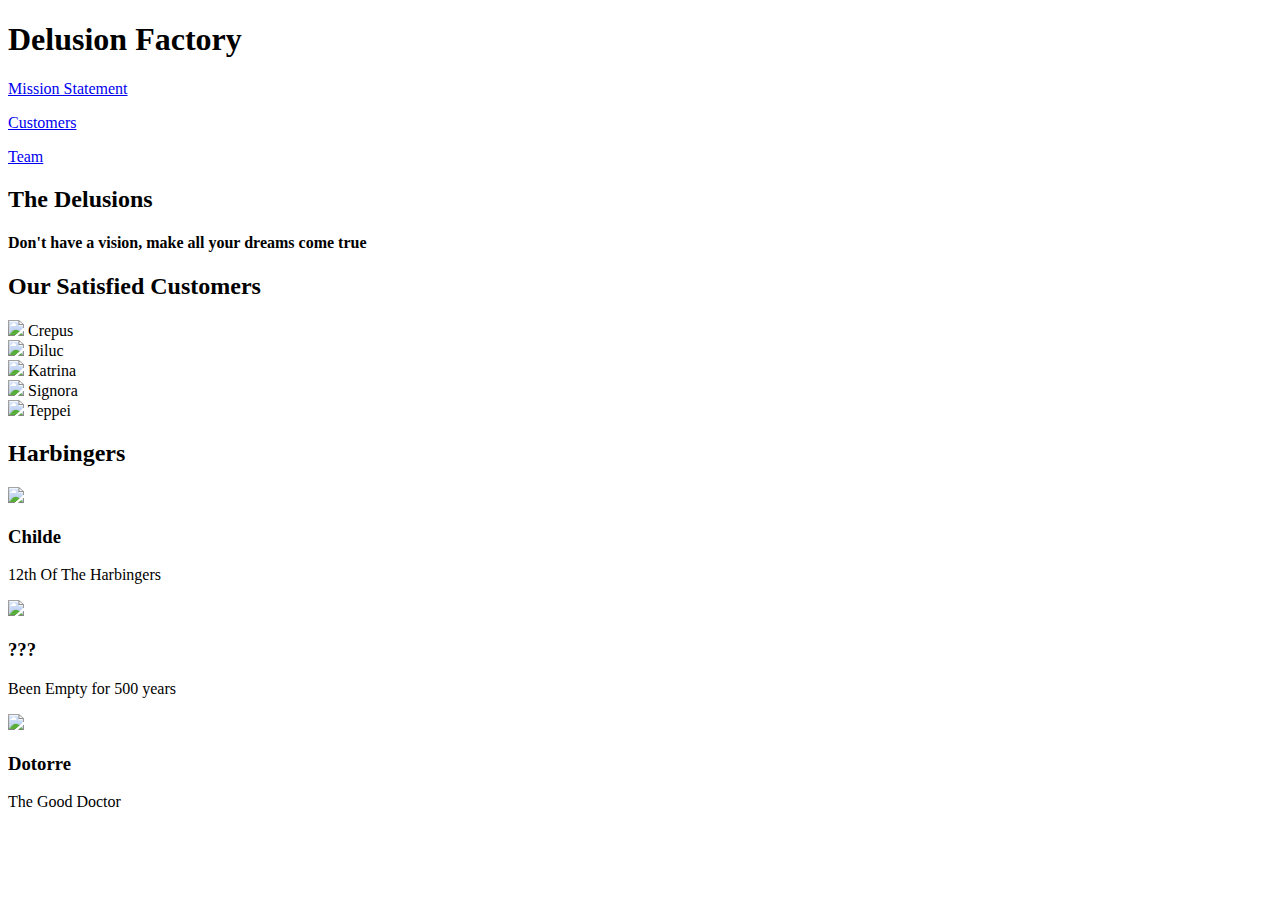
==== factory.html @ c09f87bf "Create factory.html" ====
<!DOCTYPE html>
<html>
  <head>
    <title>Delusion Factory</title>
    <link rel="stylesheet" href="factory.css">
    <link href="https://fonts.googleapis.com/css2?family=Playfair+Display&family=Roboto+Mono&family=Roboto:wght@500&display=swap" rel="stylesheet">
  </head>
  <body>
    <div class="header">
      <h1>Delusion Factory</h1>
      <div class="nav">
        <p><a href="#mission">Mission Statement</a></p>
        <p><a href="#products">Customers</a></p>
        <p><a href="#harbinger-container">Team</a></p>
      </div>
    </div>
  </body>
    <div class="main">
      <div id="mission">
        <div class="content">
          <h2>The Delusions</h2>
          <h4>Don't have a vision, make all your dreams come true</h4>
        </div>
      </div>
      <div id="products">
        
        <h2>Our Satisfied Customers</h2>
        <div class="content">
          <div class="customer">
            <img src="crepus.png">
            <span>Crepus</span>
          </div>
          <div class="customer">
            <img src="diluc.png">
            <span>Diluc</span>
          </div>
          <div class="customer">
            <img src="katrina.png">
            <span>Katrina</span>
          </div>
          <div class="customer">
            <img src="signora.png">
            <span>Signora</span>
          </div>
          <div class="customer">
            <img src=teppei.png>
            <span>Teppei</span>
          </div>
        </div>
      </div>
      <div id="harbinger-container">
          <h2>Harbingers</h2>
          <div class="fatui">
            <div class="member">
              <img src="childe.png">
              <h3>Childe</h3>
              <p>12th Of The Harbingers</p>
            </div>
            <div class="member">
              <img src="scara.png">
              <h3>???</h3>
              <p>Been Empty for 500 years</p>
            </div>
            <div class="member">
              <img src="dotorre.png">
              <h3>Dotorre</h3>
              <p>The Good Doctor</p>
            </div>
          </div>
      </div>
    </div>
</html>
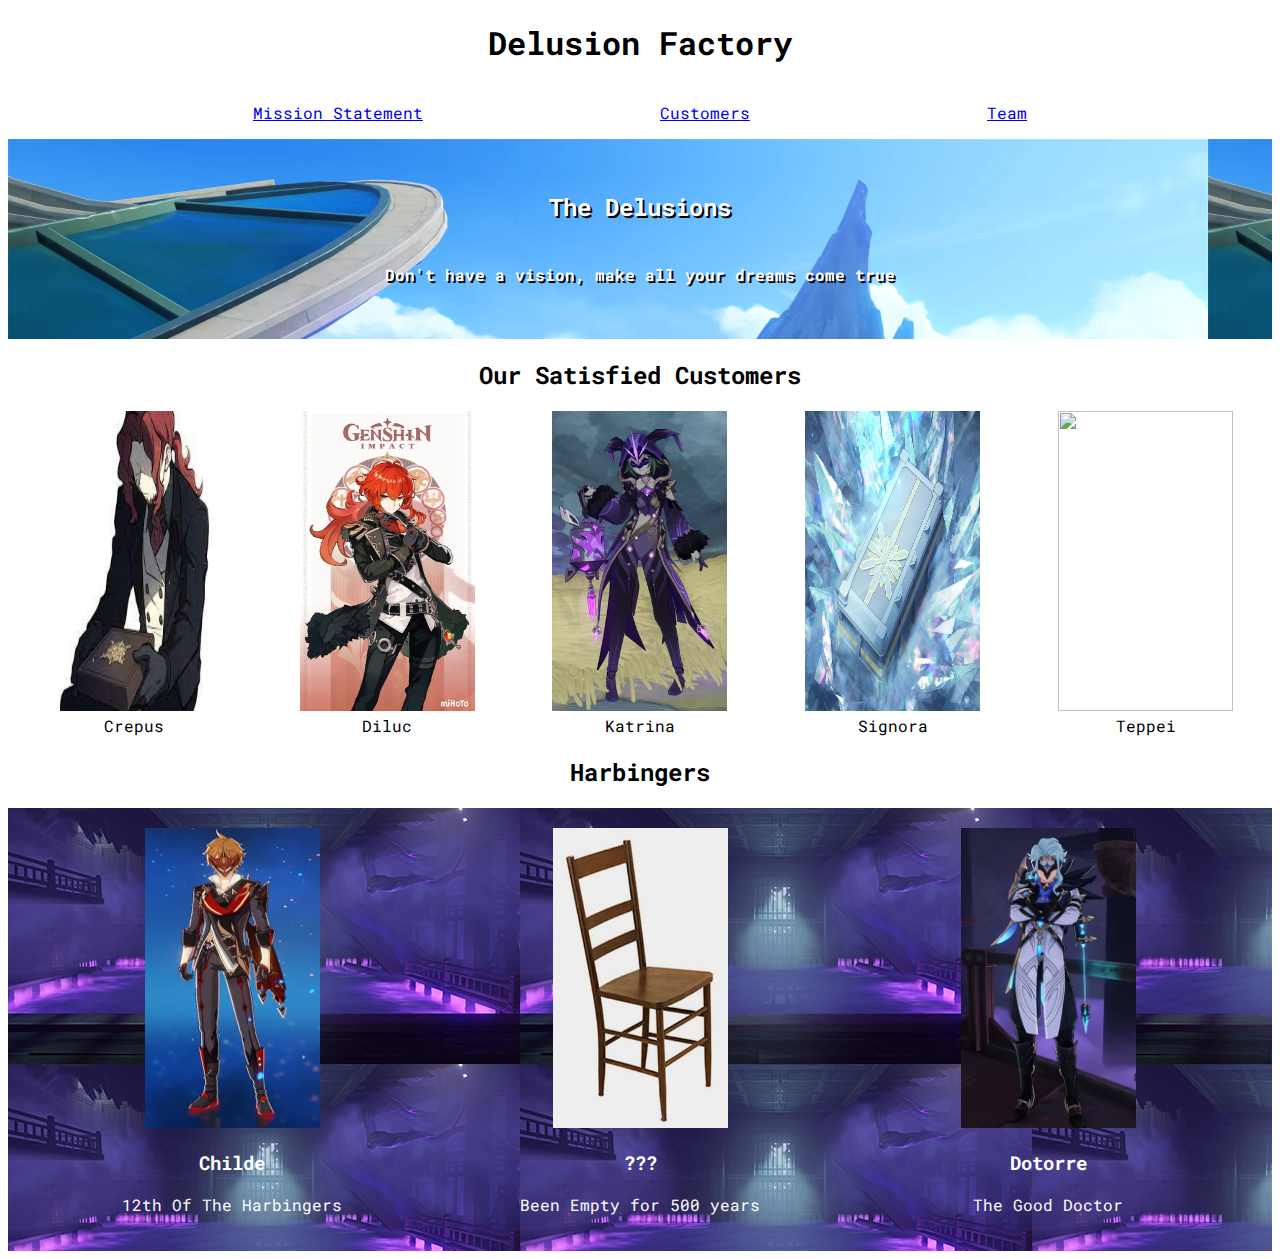
==== commit ebd1e7fe: "Update factory.html" ====
--- a/factory.html
+++ b/factory.html
@@ -27,19 +27,19 @@
         <h2>Our Satisfied Customers</h2>
         <div class="content">
           <div class="customer">
-            <img src="crepus.png">
+            <img src="factory/crepus.png">
             <span>Crepus</span>
           </div>
           <div class="customer">
-            <img src="diluc.png">
+            <img src="factory/diluc.png">
             <span>Diluc</span>
           </div>
           <div class="customer">
-            <img src="katrina.png">
+            <img src="factory/katrina.png">
             <span>Katrina</span>
           </div>
           <div class="customer">
-            <img src="signora.png">
+            <img src="factory/signora.png">
             <span>Signora</span>
           </div>
           <div class="customer">
@@ -52,17 +52,17 @@
           <h2>Harbingers</h2>
           <div class="fatui">
             <div class="member">
-              <img src="childe.png">
+              <img src="factory/childe.png">
               <h3>Childe</h3>
               <p>12th Of The Harbingers</p>
             </div>
             <div class="member">
-              <img src="scara.png">
+              <img src="factory/scara.png">
               <h3>???</h3>
               <p>Been Empty for 500 years</p>
             </div>
             <div class="member">
-              <img src="dotorre.png">
+              <img src="factory/dotorre.png">
               <h3>Dotorre</h3>
               <p>The Good Doctor</p>
             </div>
--- a/factory.css
+++ b/factory.css
@@ -0,0 +1,65 @@
+body {
+  text-align: center;
+  font-family: 'Roboto Mono', sans-serif;
+}
+
+/* Header Section */
+.nav {
+  display: flex;
+  justify-content: space-around;
+  margin: 0 10%;
+}
+
+/* Mission Section */
+#mission {
+  color: white;
+  text-shadow: 2px 2px black;
+}
+
+#mission .content {
+  background-image: url("factory/fontaine.png");
+  display: flex;
+  flex-direction: column;
+  justify-content: center;
+  align-items: center;
+  height: 200px;
+}
+
+
+/* Customer Section */
+#products .content {
+  display: flex;
+  justify-content: space-around;
+  flex-wrap: wrap;
+}
+
+#products .customer {
+  width: 200px;
+}
+
+#products .customer img {
+  height: 300px;
+  width: 175px;
+}
+
+/* Team Section */
+
+#harbinger-container .fatui {
+  padding: 20px;
+  background-image: url("factory/delusion.png");
+  display: flex;
+  justify-content: space-around;
+  align-items: center;
+  flex-wrap: wrap;
+  height: auto;
+}
+
+#harbinger-container .fatui .member {
+  width: 250px;
+  color: white;
+}
+
+#harbinger-container .fatui .member img{
+  height: 300px;
+  width: 175px;
+}
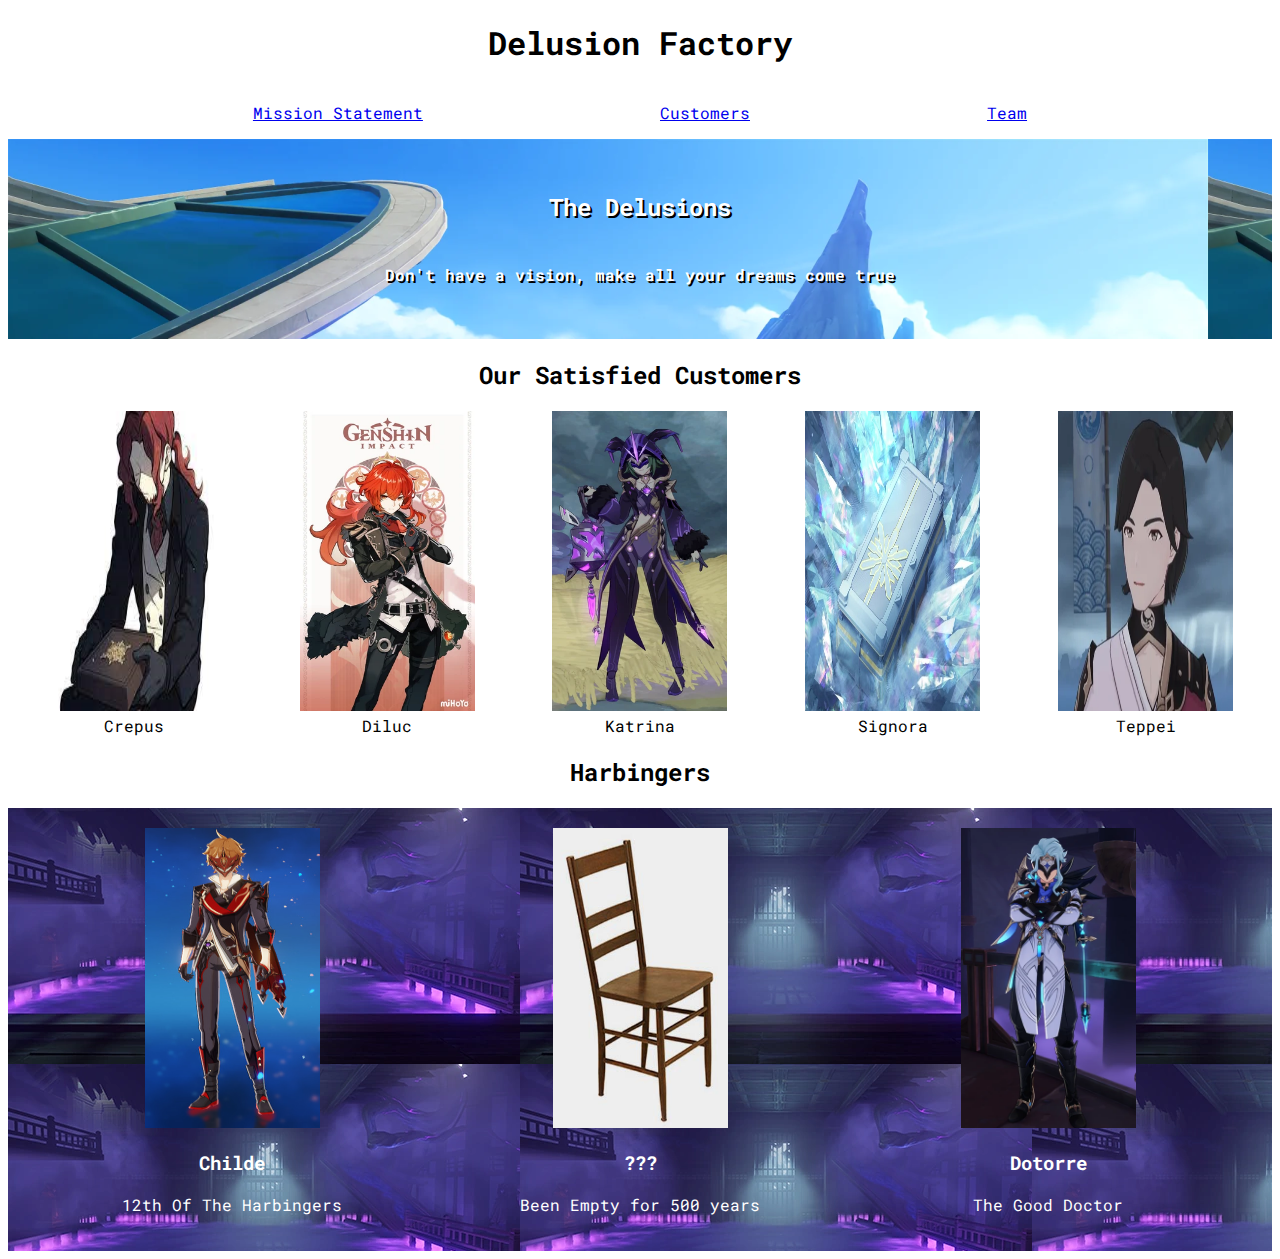
==== commit 937d7370: "Update factory.html" ====
--- a/factory.html
+++ b/factory.html
@@ -43,7 +43,7 @@
             <span>Signora</span>
           </div>
           <div class="customer">
-            <img src=teppei.png>
+            <img src="factory/teppei.png">
             <span>Teppei</span>
           </div>
         </div>
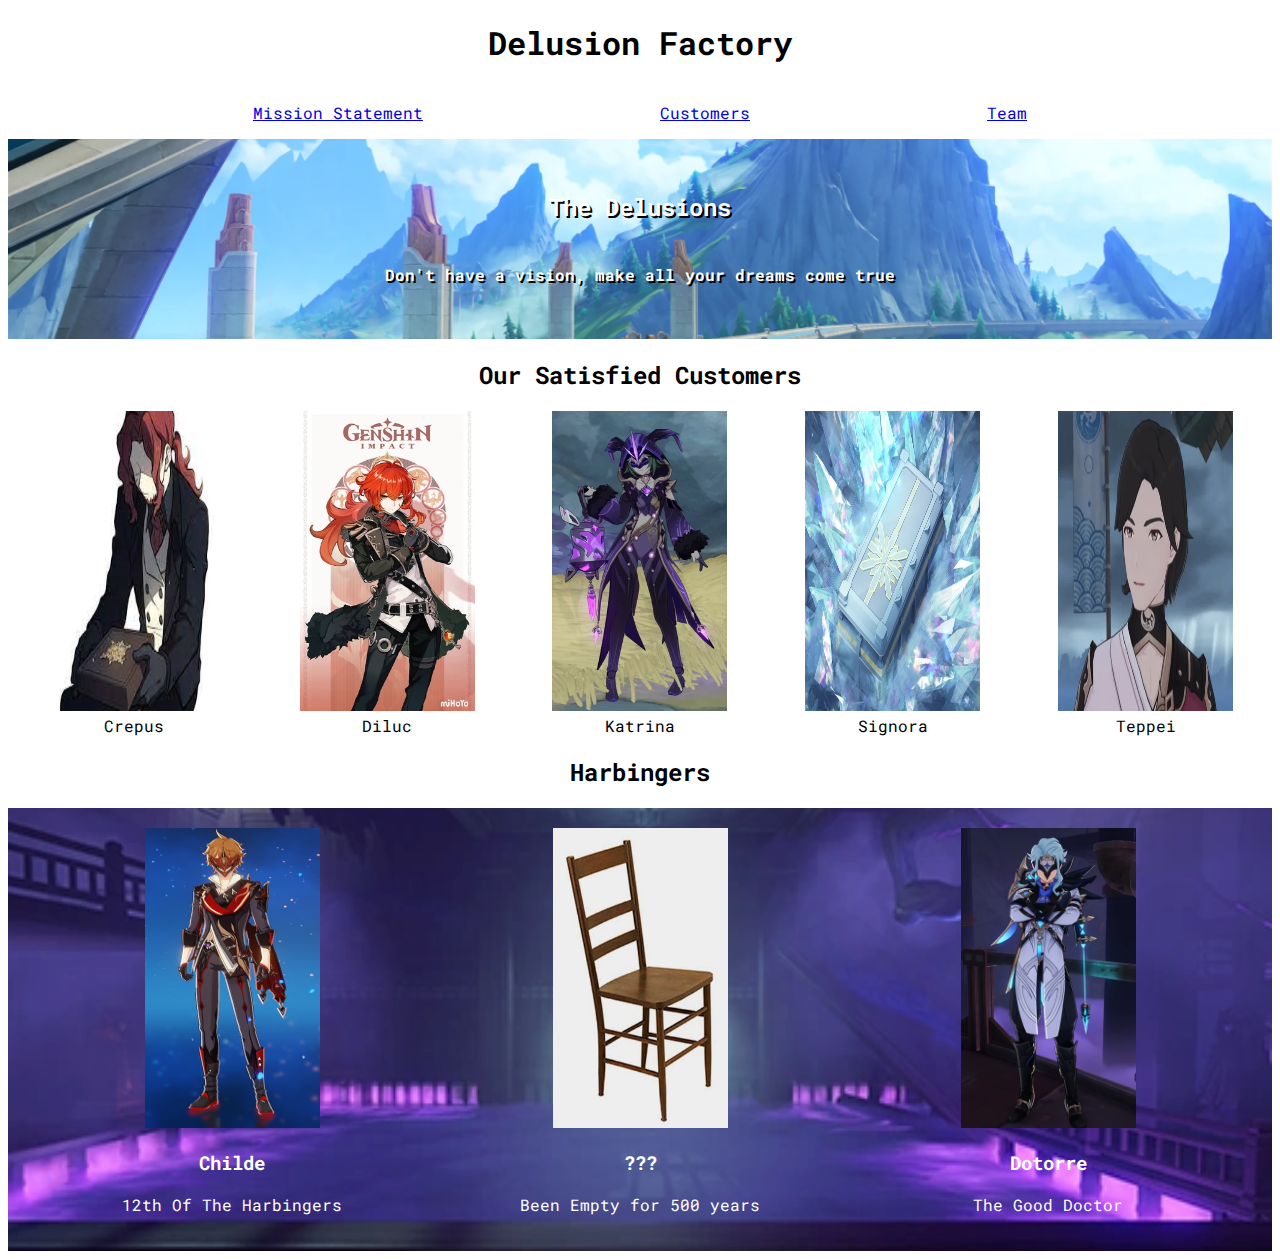
==== commit 8c6a96f5: "Add files via upload" ====
--- a/factory.html
+++ b/factory.html
@@ -1,72 +1,72 @@
-<!DOCTYPE html>
-<html>
-  <head>
-    <title>Delusion Factory</title>
-    <link rel="stylesheet" href="factory.css">
-    <link href="https://fonts.googleapis.com/css2?family=Playfair+Display&family=Roboto+Mono&family=Roboto:wght@500&display=swap" rel="stylesheet">
-  </head>
-  <body>
-    <div class="header">
-      <h1>Delusion Factory</h1>
-      <div class="nav">
-        <p><a href="#mission">Mission Statement</a></p>
-        <p><a href="#products">Customers</a></p>
-        <p><a href="#harbinger-container">Team</a></p>
-      </div>
-    </div>
-  </body>
-    <div class="main">
-      <div id="mission">
-        <div class="content">
-          <h2>The Delusions</h2>
-          <h4>Don't have a vision, make all your dreams come true</h4>
-        </div>
-      </div>
-      <div id="products">
-        
-        <h2>Our Satisfied Customers</h2>
-        <div class="content">
-          <div class="customer">
-            <img src="factory/crepus.png">
-            <span>Crepus</span>
-          </div>
-          <div class="customer">
-            <img src="factory/diluc.png">
-            <span>Diluc</span>
-          </div>
-          <div class="customer">
-            <img src="factory/katrina.png">
-            <span>Katrina</span>
-          </div>
-          <div class="customer">
-            <img src="factory/signora.png">
-            <span>Signora</span>
-          </div>
-          <div class="customer">
-            <img src="factory/teppei.png">
-            <span>Teppei</span>
-          </div>
-        </div>
-      </div>
-      <div id="harbinger-container">
-          <h2>Harbingers</h2>
-          <div class="fatui">
-            <div class="member">
-              <img src="factory/childe.png">
-              <h3>Childe</h3>
-              <p>12th Of The Harbingers</p>
-            </div>
-            <div class="member">
-              <img src="factory/scara.png">
-              <h3>???</h3>
-              <p>Been Empty for 500 years</p>
-            </div>
-            <div class="member">
-              <img src="factory/dotorre.png">
-              <h3>Dotorre</h3>
-              <p>The Good Doctor</p>
-            </div>
-          </div>
-      </div>
-    </div>
-</html>
+<!DOCTYPE html>
+<html>
+  <head>
+    <title>Delusion Factory</title>
+    <link rel="stylesheet" href="factory.css">
+    <link href="https://fonts.googleapis.com/css2?family=Playfair+Display&family=Roboto+Mono&family=Roboto:wght@500&display=swap" rel="stylesheet">
+  </head>
+  <body>
+    <div class="header">
+      <h1>Delusion Factory</h1>
+      <div class="nav">
+        <p><a href="#mission">Mission Statement</a></p>
+        <p><a href="#products">Customers</a></p>
+        <p><a href="#harbinger-container">Team</a></p>
+      </div>
+    </div>
+  </body>
+    <div class="main">
+      <div id="mission">
+        <div class="content">
+          <h2>The Delusions</h2>
+          <h4>Don't have a vision, make all your dreams come true</h4>
+        </div>
+      </div>
+      <div id="products">
+        
+        <h2>Our Satisfied Customers</h2>
+        <div class="content">
+          <div class="customer">
+            <img src="factory/crepus.png">
+            <span>Crepus</span>
+          </div>
+          <div class="customer">
+            <img src="factory/diluc.png">
+            <span>Diluc</span>
+          </div>
+          <div class="customer">
+            <img src="factory/katrina.png">
+            <span>Katrina</span>
+          </div>
+          <div class="customer">
+            <img src="factory/signora.png">
+            <span>Signora</span>
+          </div>
+          <div class="customer">
+            <img src="factory/teppei.png">
+            <span>Teppei</span>
+          </div>
+        </div>
+      </div>
+      <div id="harbinger-container">
+          <h2>Harbingers</h2>
+          <div class="fatui">
+            <div class="member">
+              <img src="factory/childe.png">
+              <h3>Childe</h3>
+              <p>12th Of The Harbingers</p>
+            </div>
+            <div class="member">
+              <img src="factory/scara.png">
+              <h3>???</h3>
+              <p>Been Empty for 500 years</p>
+            </div>
+            <div class="member">
+              <img src="factory/dotorre.png">
+              <h3>Dotorre</h3>
+              <p>The Good Doctor</p>
+            </div>
+          </div>
+      </div>
+    </div>
+</html>--- a/factory.css
+++ b/factory.css
@@ -1,65 +1,72 @@
-body {
-  text-align: center;
-  font-family: 'Roboto Mono', sans-serif;
-}
-
-/* Header Section */
-.nav {
-  display: flex;
-  justify-content: space-around;
-  margin: 0 10%;
-}
-
-/* Mission Section */
-#mission {
-  color: white;
-  text-shadow: 2px 2px black;
-}
-
-#mission .content {
-  background-image: url("factory/fontaine.png");
-  display: flex;
-  flex-direction: column;
-  justify-content: center;
-  align-items: center;
-  height: 200px;
-}
-
-
-/* Customer Section */
-#products .content {
-  display: flex;
-  justify-content: space-around;
-  flex-wrap: wrap;
-}
-
-#products .customer {
-  width: 200px;
-}
-
-#products .customer img {
-  height: 300px;
-  width: 175px;
-}
-
-/* Team Section */
-
-#harbinger-container .fatui {
-  padding: 20px;
-  background-image: url("factory/delusion.png");
-  display: flex;
-  justify-content: space-around;
-  align-items: center;
-  flex-wrap: wrap;
-  height: auto;
-}
-
-#harbinger-container .fatui .member {
-  width: 250px;
-  color: white;
-}
-
-#harbinger-container .fatui .member img{
-  height: 300px;
-  width: 175px;
-}
+body {
+  text-align: center;
+  font-family: 'Roboto Mono', sans-serif;
+}
+
+
+/* Header Section */
+.nav {
+  display: flex;
+  justify-content: space-around;
+  margin: 0 10%;
+}
+
+/* Mission Section */
+#mission {
+  color: white;
+  text-shadow: 2px 2px black;
+}
+
+#mission .content {
+  background-image: url("factory/fontaine.png");
+  display: flex;
+  flex-direction: column;
+  justify-content: center;
+  align-items: center;
+  height: 200px;
+  background-repeat: no-repeat;
+  background-position: center;
+  background-size: cover;
+}
+
+
+/* Customer Section */
+#products .content {
+  display: flex;
+  justify-content: space-around;
+  flex-wrap: wrap;
+}
+
+#products .customer {
+  width: 200px;
+}
+
+#products .customer img {
+  height: 300px;
+  width: 175px;
+}
+
+/* Team Section */
+
+#harbinger-container .fatui {
+  padding: 20px;
+  background-image: url("factory/delusion.png");
+  display: flex;
+  justify-content: space-around;
+  align-items: center;
+  flex-wrap: wrap;
+  height: auto;
+  background-repeat: no-repeat;
+  background-position: center;
+  background-size: cover;
+}
+
+#harbinger-container .fatui .member {
+  width: 250px;
+  color: white;
+}
+
+#harbinger-container .fatui .member img{
+  height: 300px;
+  width: 175px;
+}